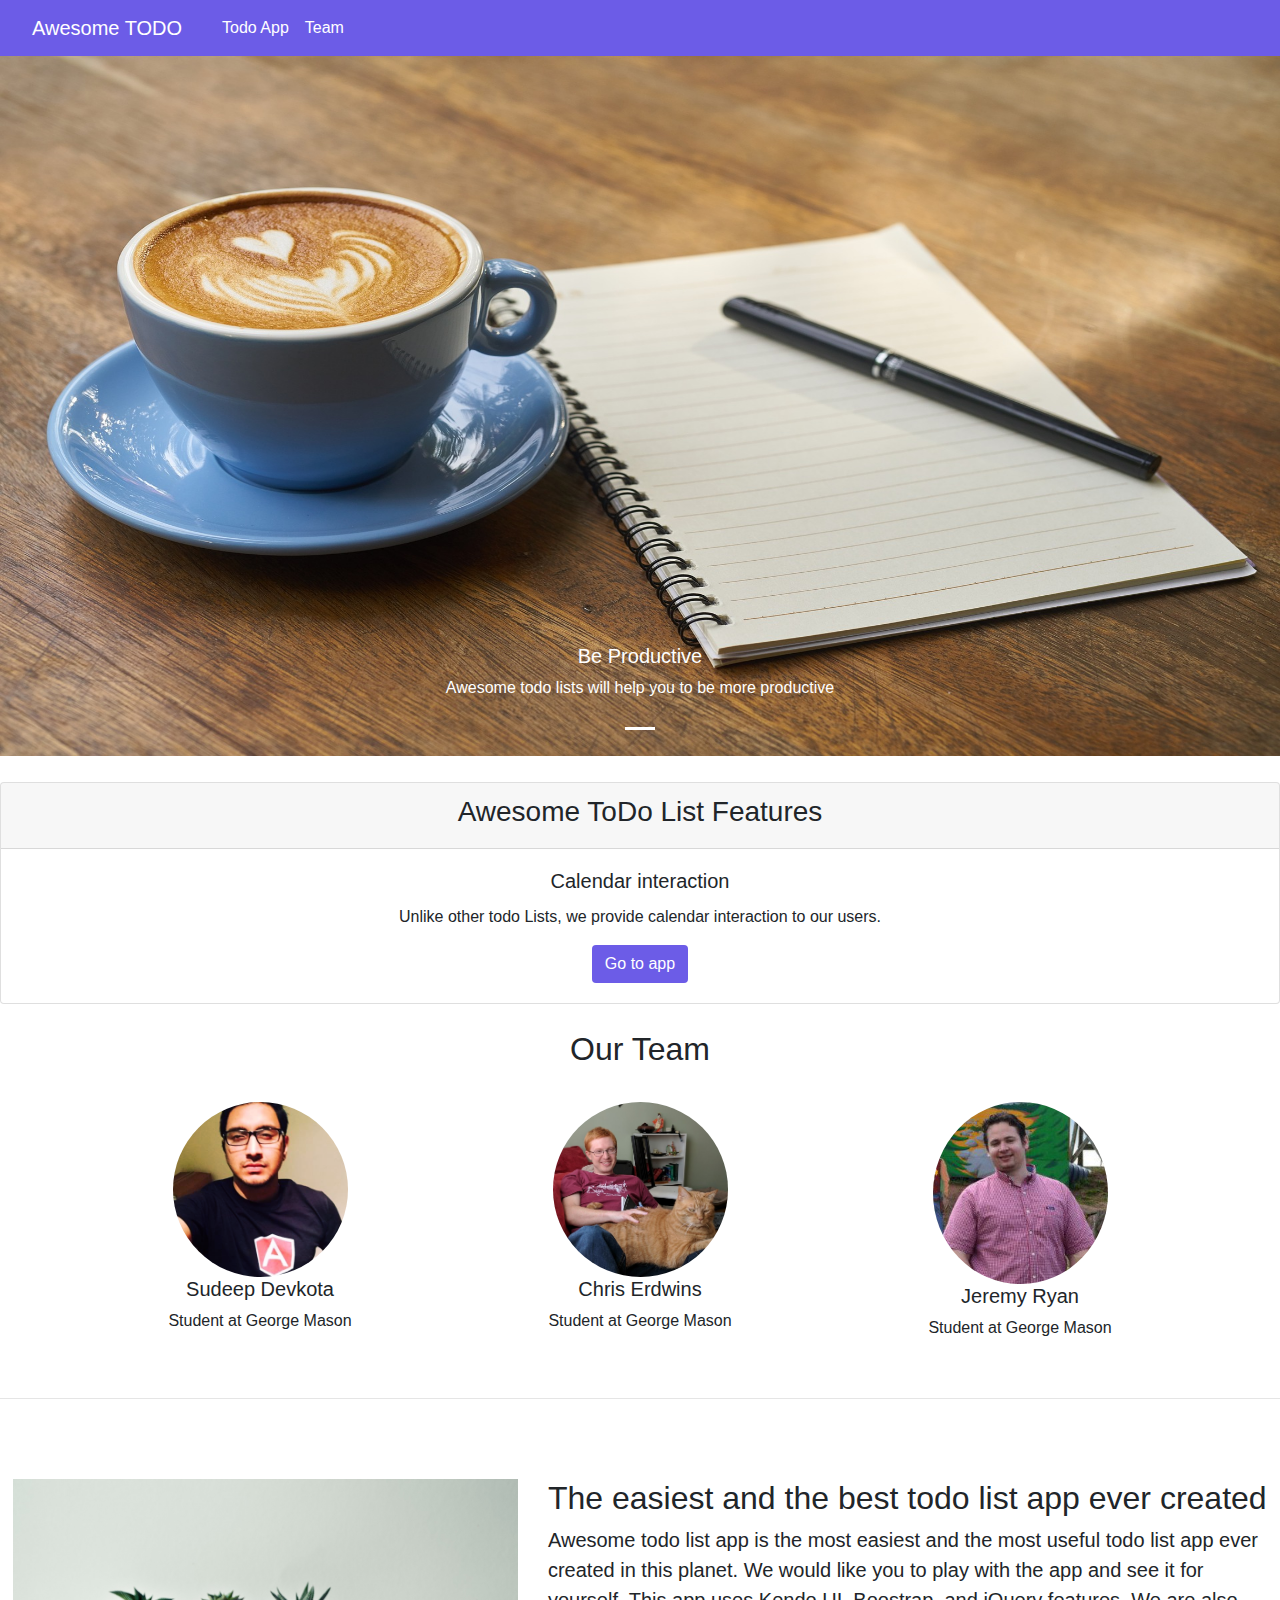
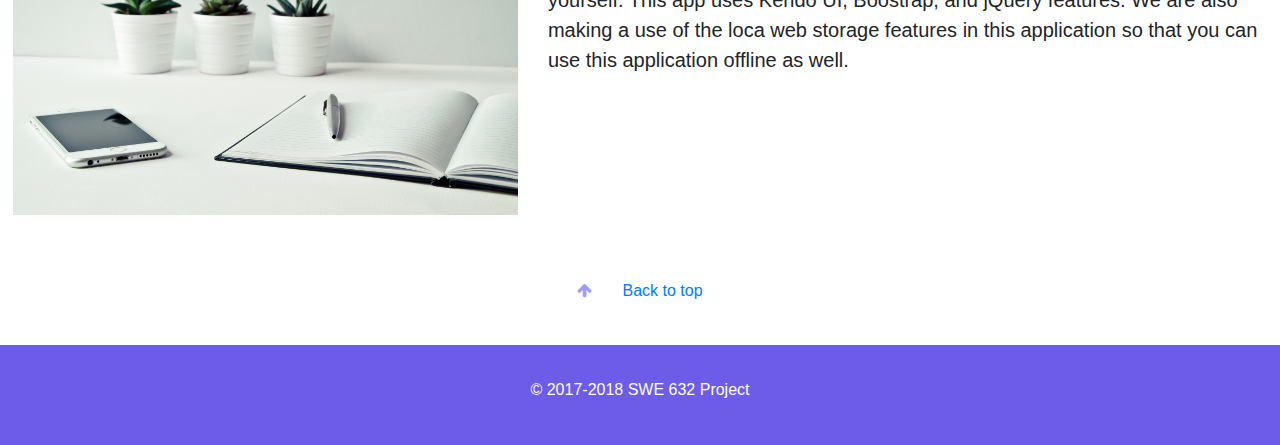
==== index2.html @ a0866ae4 "4 of the issues people mentioned.  Also Added files so we can store these changes.  Remember we can'" ====
<html lang="en">

<head>
    <!-- Required meta tags -->
    <meta charset="utf-8">
    <meta name="viewport" content="width=device-width, initial-scale=1, shrink-to-fit=no">
    <link rel="icon" type="image/png" href="Assets/icons/faviconA.ico" />
    <link rel="stylesheet" type="text/css" href="Css/style.css" />
    <link rel="stylesheet" type="text/css" href="Css/index.css" />
    <!-- Bootstrap CSS -->
    <link rel="stylesheet" href="https://maxcdn.bootstrapcdn.com/bootstrap/4.0.0/css/bootstrap.min.css" integrity="sha384-Gn5384xqQ1aoWXA+058RXPxPg6fy4IWvTNh0E263XmFcJlSAwiGgFAW/dAiS6JXm" crossorigin="anonymous">
    <link href="https://maxcdn.bootstrapcdn.com/font-awesome/4.7.0/css/font-awesome.min.css " rel="stylesheet " integrity="sha384-wvfXpqpZZVQGK6TAh5PVlGOfQNHSoD2xbE+QkPxCAFlNEevoEH3Sl0sibVcOQVnN " crossorigin="anonymous ">

    <title>Awesome Todo</title>
</head>

<body>
    <div id="main">
        <nav class="navbar navbar-expand-lg bgColor-main  navbar-light">
            <a class="navbar-brand nav-link" href="#top">Awesome TODO</a>
            <button class="navbar-toggler" type="button" data-toggle="collapse" data-target="#navBarItems" aria-controls="navbarSupportedContent" aria-expanded="false" aria-label="Toggle navigation">
                <span class="navbar-toggler-icon"></span>
              </button>
            <div class="collapse navbar-collapse" id="navBarItems">
                <ul class="navbar-nav mr-auto">
                    <li class="nav-item active">
                        <a class="nav-link nav-link" href="todo2.html">Todo App <span class="sr-only">(current)</span></a>
                    </li>
                    <li class="nav-item">
                        <a class="nav-link" href="#team">Team</a>
                    </li>
                </ul>
                <!---NAVBAR DONE-->
            </div>
        </nav>

        <div id="topCarousel" class="carousel slide" data-ride="carousel">
            <ol class="carousel-indicators">
                <li data-target="#topCarousel" data-slide-to="0" class="active"></li>
            </ol>
            <div class="carousel-inner">
                <div class="carousel-item active">
                    <img class="d-block w-100" height="700" src="Assets/images/todo1.jpg" alt="todo1">
                    <div class="carousel-caption d-none d-md-block">
                        <h5>Be Productive</h5>
                        <p>Awesome todo lists will help you to be more productive</p>
                    </div>
                </div>
            </div>
        </div>
        <div class="small-spacer"></div>
        <div class="card text-center">
            <div class="card-header">
                <h3>Awesome ToDo List Features</h3>
            </div>
            <div class="card-body">
                <h5 class="card-title">Calendar interaction</h5>
                <p class="card-text">Unlike other todo Lists, we provide calendar interaction to our users.</p>
                <a href="todo2.html" class="btn bgColor-main color-white">Go to app</a>
            </div>
        </div>
        <div class="small-spacer"></div>
        <h2 id="team" class="text-center">Our Team</h2>
        <div class="small-spacer"></div>
        <div class="container">
            <div class="row">
                <div class="col-sm">
                    <div class="text-center">
                        <img class="team rounded-circle" src="Assets/images/sudeep.png" class="rounded" alt="sudeep">
                        <h5>Sudeep Devkota</h5>
                        <p>Student at George Mason</p>
                    </div>
                </div>
                <div class="col-sm">
                    <div class="text-center">
                        <img class="team rounded-circle" src="Assets/images/chris.jpg" class="rounded" alt="chris">
                        <h5>Chris Erdwins</h5>
                        <p>Student at George Mason</p>
                    </div>
                </div>
                <div class="col-sm">
                    <div class="text-center">
                        <img class="team rounded-circle" src="Assets/images/jeremy.png" class="rounded" alt="jeremy">
                        <h5>Jeremy Ryan</h5>
                        <p>Student at George Mason</p>
                    </div>
                </div>
            </div>
        </div>
        <div class="small-spacer"></div>
        <hr class="featurette-divider">
        <div class="row featurette padding-feature">
            <div class="col-md-7 order-md-2">
                <h2 class="featurette-heading">The easiest and the best todo list app ever created</h2>
                <p class="lead">Awesome todo list app is the most easiest and the most useful todo list app ever created in this planet. We would like you to play with the app and see it for yourself. This app uses Kendo UI, Boostrap, and jQuery features. We are also
                    making a use of the loca web storage features in this application so that you can use this application offline as well. </p>
            </div>
            <div class="col-md-5 order-md-1">
                <img class="featurette-image img-fluid mx-auto" src="Assets/images/todo2.jpg" alt="Features">
            </div>
        </div>

        <p class="text-center"><a href="#main"><i class="fa fa-arrow-up"></i> Back to top</a></p>

        <div class="small-spacer"></div>
        <div class="footer">
            <footer class="container">

                <p class="color-white text-center padding-top-three">&copy; 2017-2018 SWE 632 Project </p>
            </footer>

        </div>


        <!-- Optional JavaScript -->
        <!-- jQuery first, then Popper.js, then Bootstrap JS -->
        <script src="https://code.jquery.com/jquery-3.2.1.slim.min.js" integrity="sha384-KJ3o2DKtIkvYIK3UENzmM7KCkRr/rE9/Qpg6aAZGJwFDMVNA/GpGFF93hXpG5KkN" crossorigin="anonymous"></script>
        <script src="https://cdnjs.cloudflare.com/ajax/libs/popper.js/1.12.9/umd/popper.min.js" integrity="sha384-ApNbgh9B+Y1QKtv3Rn7W3mgPxhU9K/ScQsAP7hUibX39j7fakFPskvXusvfa0b4Q" crossorigin="anonymous"></script>
        <script src="https://maxcdn.bootstrapcdn.com/bootstrap/4.0.0/js/bootstrap.min.js" integrity="sha384-JZR6Spejh4U02d8jOt6vLEHfe/JQGiRRSQQxSfFWpi1MquVdAyjUar5+76PVCmYl" crossorigin="anonymous"></script>
</body>

</html>
---- Css/style.css ----
/***DESIGN TO GIVE A UNIFORM LOOK AND FEEL TO THE WEBSITE ALL ACCROSS **/
    
    body {
        font-family: "Lato", "Helvetica Neue", Helvetica, Arial, sans-serif;
        font-size: 15px;
        line-height: 1.42857143;
        color: #2c3e50;
        margin: 0px;
    }
    /********DIVISION CREATION ************/
    
    [class*='col-'] {
        float: left;
    }
    
    .col-2-3 {
        width: 66.66%;
    }
    
    .col-1-3 {
        width: 33.33%;
    }
    
    .col-1-2 {
        width: 50%;
    }
    
    .col-1-4 {
        width: 25%;
    }
    
    .col-1-8 {
        width: 12.5%;
    }
    
    .col-1-6 {
        width: 16.6%;
    }
    
    *,
    *:after,
    *:before {
        -webkit-box-sizing: border-box;
        -moz-box-sizing: border-box;
        box-sizing: border-box;
    }
    /***TYPOGRAPHY AND COLORS****/
    
    .uniform-title {
        font-size: 14px;
        font-weight: bold;
        color: #5d5a5a;
    }
    
    .fa {
        color: #5BAADF;
    }
    
    .back-color {
        background-color: #5BAADF;
        color: white;
    }
    
    .navbar-brand {
        color: white !important;
    }
    
    .navbar-brand:hover {
        color: white !important;
    }
    
    a {
        text-decoration: none;
    }
    
    .color-main {
        color: #3597db;
    }
    
    .color-white {
        color: white;
    }
    
    .color-white:hover {
        color: white;
    }
    
    .bgColor-main {
        background-color: #6c5ce7;
    }
    
    .text-center {
        text-align: center;
    }
    
    .text-italic {
        font-style: italic;
    }
    
    .color-gray {
        color: #aaa;
    }
    
    .fa {
        padding-right: 2%;
        color: #a29bfe;
    }
    
    .color-red {
        color: red;
    }
    /****BORDER AND PADDING SCHEMES 1px and 2 px ************/
    
    .padding-feature {
        padding: 5% 1%;
    }
    
    .padding-all-one {
        padding: 1%;
    }
    
    .padding-top-three {
        padding-top: 3%;
    }
    
    .padding-left-two {
        padding-left: 2% !important;
    }
    
    .padding-left-six {
        padding-left: 6%;
    }
    
    .radio-inline {
        padding-right: 2%;
    }
    
    .radio {
        margin-right: 5px;
    }
    
    .border-all-one {
        border: 1px solid #eee;
    }
    
    .border-top-one {
        border-top: 1px solid #eee;
    }
    
    .border-right-one {
        border-right: 1px solid #eee;
    }
    
    .border-left-one {
        border-left: 1px solid #eee;
    }
    
    .border-bottom-one {
        border-bottom: 1px solid #eee;
    }
    
    .border-all-two {
        border: 2px solid #eee;
    }
    
    .border-top-two {
        border-top: 2px solid #eee;
    }
    
    .border-right-two {
        border-right: 2px solid #eee;
    }
    
    .border-left-two {
        border-left: 2px solid #eee;
    }
    
    .border-bottom-two {
        border-bottom: 2px solid #eee;
    }
    /**************SPACER***********/
    
    .spacer {
        margin-top: 10%;
        margin-bottom: 5%;
    }
    
    .small-spacer {
        padding-top: 2%;
    }
    
    .footer {
        background: #6c5ce7;
        height: 100px;
    }
---- Css/index.css ----
.team {
    width: 50%;
}

.nav-link {
    text-decoration: none !important;
    color: white !important;
}

.nav-link:hover {
    text-decoration: none !important;
    color: white !important;
}
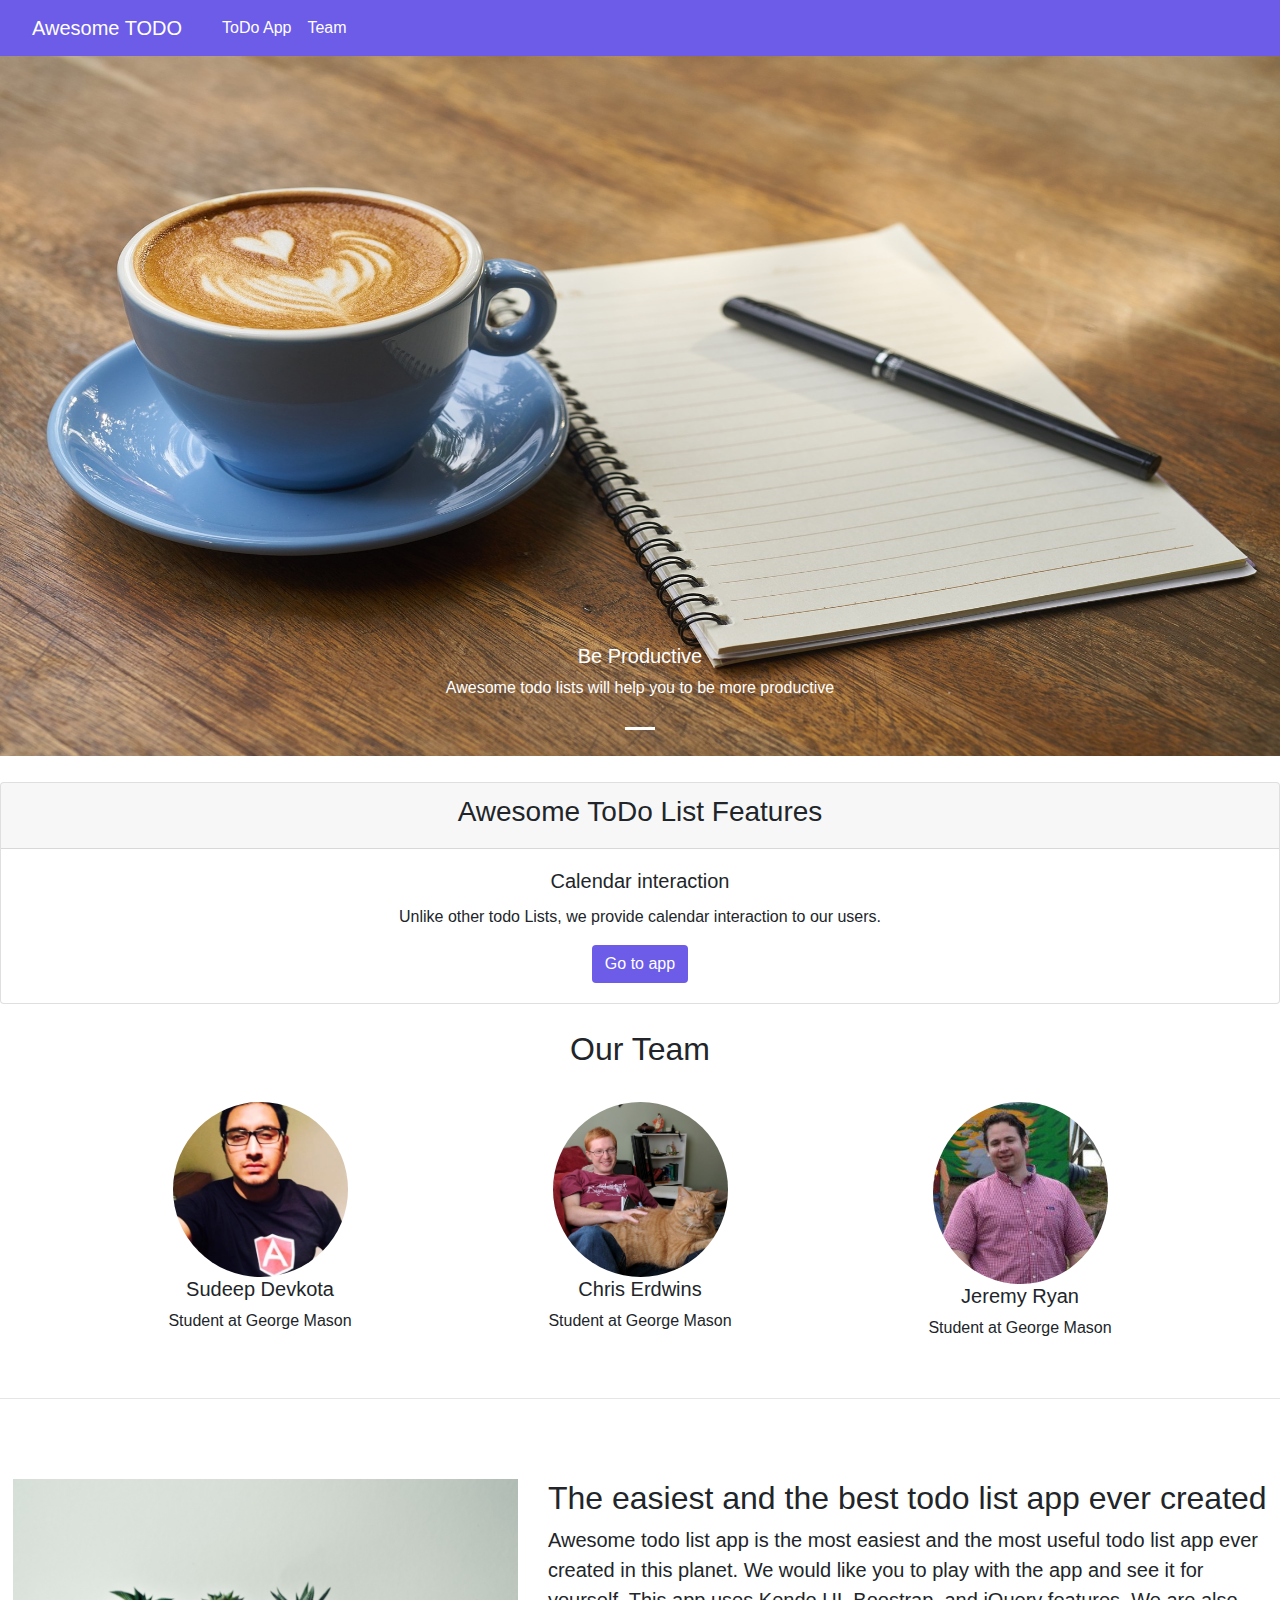
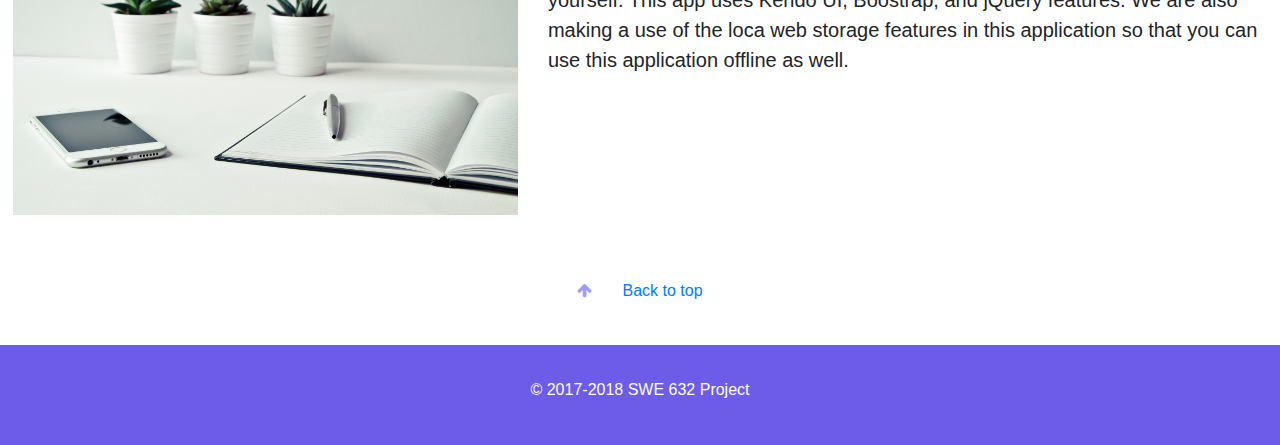
==== commit d7b355fa: "Added date picker for ToDo item date. Added highlighting for missing ToDo item description." ====
--- a/index2.html
+++ b/index2.html
@@ -11,7 +11,7 @@
     <link rel="stylesheet" href="https://maxcdn.bootstrapcdn.com/bootstrap/4.0.0/css/bootstrap.min.css" integrity="sha384-Gn5384xqQ1aoWXA+058RXPxPg6fy4IWvTNh0E263XmFcJlSAwiGgFAW/dAiS6JXm" crossorigin="anonymous">
     <link href="https://maxcdn.bootstrapcdn.com/font-awesome/4.7.0/css/font-awesome.min.css " rel="stylesheet " integrity="sha384-wvfXpqpZZVQGK6TAh5PVlGOfQNHSoD2xbE+QkPxCAFlNEevoEH3Sl0sibVcOQVnN " crossorigin="anonymous ">
 
-    <title>Awesome Todo</title>
+    <title>Awesome ToDo</title>
 </head>
 
 <body>
@@ -24,7 +24,7 @@
             <div class="collapse navbar-collapse" id="navBarItems">
                 <ul class="navbar-nav mr-auto">
                     <li class="nav-item active">
-                        <a class="nav-link nav-link" href="todo2.html">Todo App <span class="sr-only">(current)</span></a>
+                        <a class="nav-link nav-link" href="todo2.html">ToDo App <span class="sr-only">(current)</span></a>
                     </li>
                     <li class="nav-item">
                         <a class="nav-link" href="#team">Team</a>
